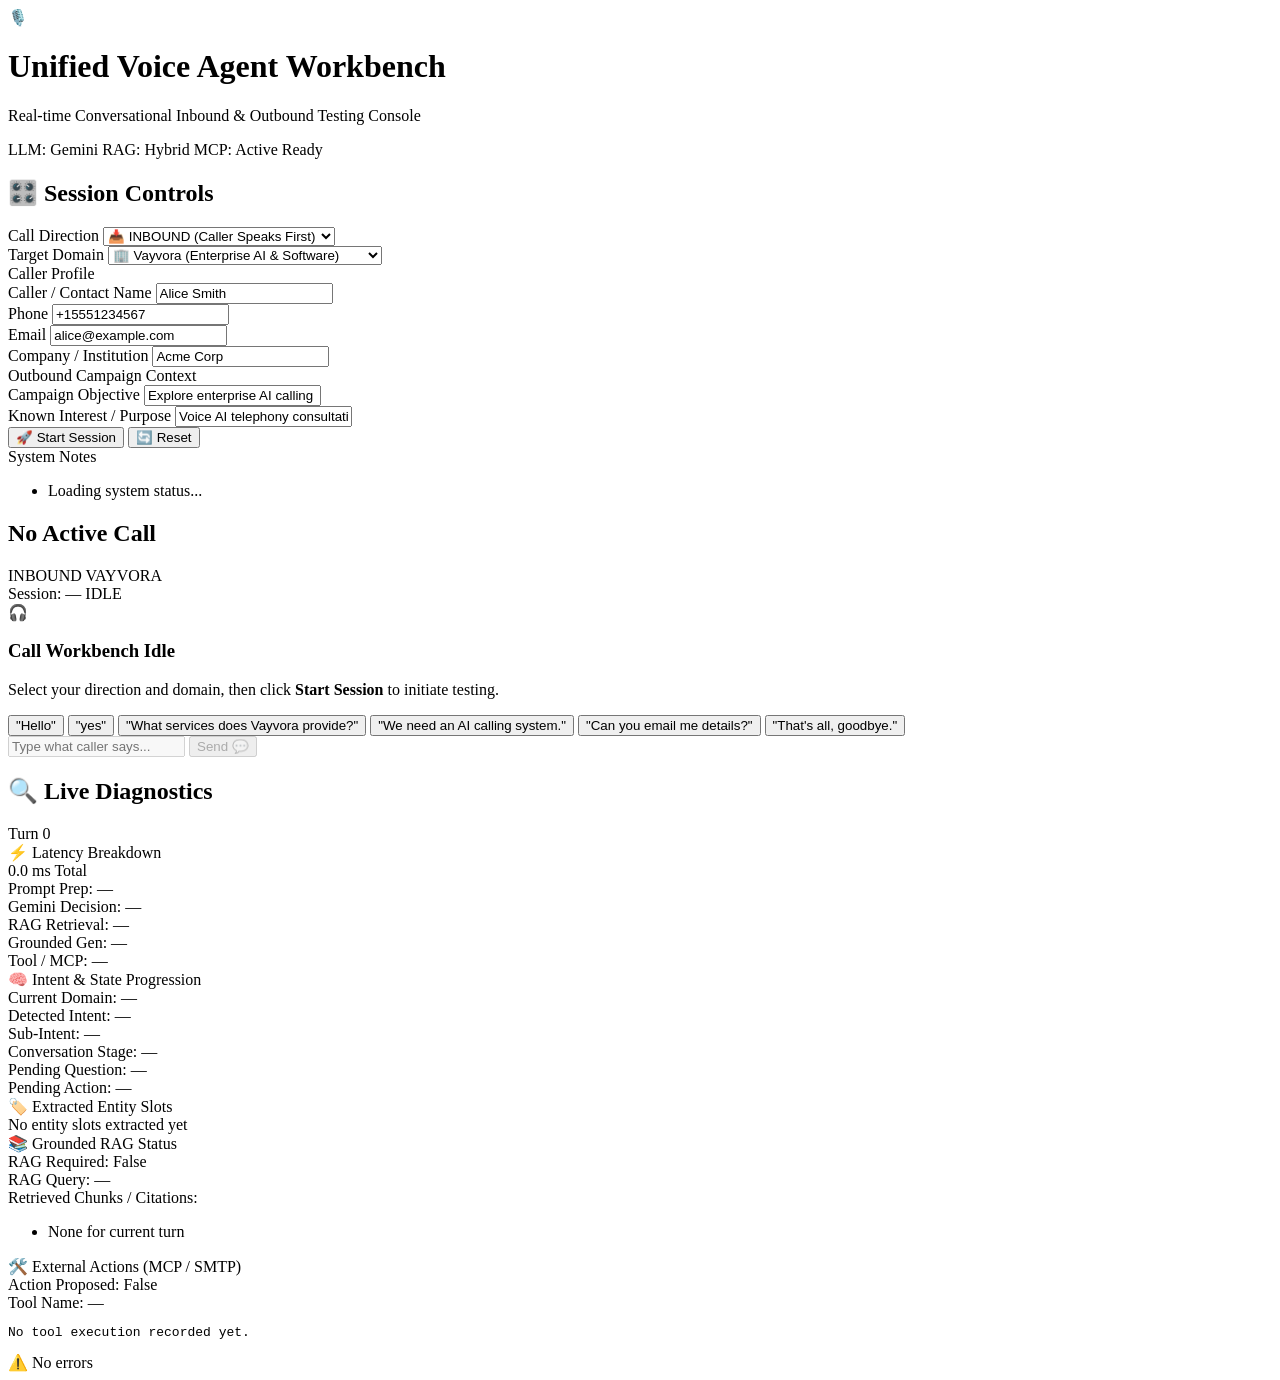
==== src/ui/templates/index.html @ 20f93dd8 "Initial commit of voice project structure" ====
<!DOCTYPE html>
<html lang="en">
<head>
  <meta charset="UTF-8">
  <meta name="viewport" content="width=device-width, initial-scale=1.0">
  <title>Unified AI Voice Agent - Testing Console</title>
  <link rel="stylesheet" href="/static/style.css">
  <link rel="preconnect" href="https://fonts.googleapis.com">
  <link rel="preconnect" href="https://fonts.gstatic.com" crossorigin>
  <link href="https://fonts.googleapis.com/css2?family=Inter:wght@400;500;600;700&family=JetBrains+Mono:wght@400;500&display=swap" rel="stylesheet">
</head>
<body>
  <div class="app-container">
    <!-- Top Header -->
    <header class="app-header">
      <div class="logo-area">
        <span class="icon">🎙️</span>
        <div class="title-group">
          <h1>Unified Voice Agent Workbench</h1>
          <p class="subtitle">Real-time Conversational Inbound & Outbound Testing Console</p>
        </div>
      </div>
      <div class="header-badges">
        <span id="badge-llm" class="badge badge-llm">LLM: Gemini</span>
        <span id="badge-rag" class="badge badge-rag">RAG: Hybrid</span>
        <span id="badge-tool" class="badge badge-tool">MCP: Active</span>
        <span id="badge-status" class="badge badge-status">Ready</span>
      </div>
    </header>

    <!-- Main 3-Column Layout -->
    <main class="main-content">
      <!-- Left Column: Session Configuration -->
      <aside class="sidebar-panel">
        <div class="card-header">
          <h2>🎛️ Session Controls</h2>
        </div>

        <form id="session-form" class="controls-form">
          <div class="form-group">
            <label for="call-direction">Call Direction</label>
            <select id="call-direction" class="form-select">
              <option value="inbound" selected>📥 INBOUND (Caller Speaks First)</option>
              <option value="outbound">📤 OUTBOUND (Agent Starts Call)</option>
            </select>
          </div>

          <div class="form-group">
            <label for="domain-select">Target Domain</label>
            <select id="domain-select" class="form-select">
              <option value="vayvora" selected>🏢 Vayvora (Enterprise AI & Software)</option>
              <option value="edusaas">🎓 EduSaaS (AI & Data Science Courses)</option>
            </select>
          </div>

          <div class="section-divider"><span>Caller Profile</span></div>

          <div class="form-group">
            <label for="caller-name">Caller / Contact Name</label>
            <input type="text" id="caller-name" class="form-input" placeholder="e.g. Alice Smith" value="Alice Smith">
          </div>

          <div class="form-row">
            <div class="form-group">
              <label for="caller-phone">Phone</label>
              <input type="text" id="caller-phone" class="form-input" placeholder="+15551234567" value="+15551234567">
            </div>
            <div class="form-group">
              <label for="caller-email">Email</label>
              <input type="email" id="caller-email" class="form-input" placeholder="alice@example.com" value="alice@example.com">
            </div>
          </div>

          <div class="form-group">
            <label for="caller-company">Company / Institution</label>
            <input type="text" id="caller-company" class="form-input" placeholder="e.g. Acme Corp" value="Acme Corp">
          </div>

          <div id="outbound-fields" class="outbound-extra-fields">
            <div class="section-divider"><span>Outbound Campaign Context</span></div>
            <div class="form-group">
              <label for="campaign-objective">Campaign Objective</label>
              <input type="text" id="campaign-objective" class="form-input" placeholder="e.g. AI automation follow-up" value="Explore enterprise AI calling system">
            </div>
            <div class="form-group">
              <label for="known-purpose">Known Interest / Purpose</label>
              <input type="text" id="known-purpose" class="form-input" placeholder="e.g. Voice AI agent requirement" value="Voice AI telephony consultation">
            </div>
          </div>

          <div class="action-buttons">
            <button type="button" id="btn-start" class="btn btn-primary">🚀 Start Session</button>
            <button type="button" id="btn-reset" class="btn btn-secondary">🔄 Reset</button>
          </div>
        </form>

        <div class="notes-card">
          <div class="notes-header">System Notes</div>
          <ul id="system-notes-list" class="notes-list">
            <li>Loading system status...</li>
          </ul>
        </div>
      </aside>

      <!-- Center Column: Conversation Chat -->
      <section class="chat-panel">
        <div class="chat-header">
          <div class="chat-title-group">
            <h2 id="chat-session-title">No Active Call</h2>
            <span id="chat-direction-badge" class="badge badge-outline">INBOUND</span>
            <span id="chat-domain-badge" class="badge badge-domain">VAYVORA</span>
          </div>
          <div class="session-meta">
            <span id="session-id-display" class="meta-item">Session: —</span>
            <span id="session-status-badge" class="meta-badge status-idle">IDLE</span>
          </div>
        </div>

        <div id="chat-messages" class="chat-messages-container">
          <div class="empty-state" id="empty-state">
            <div class="empty-icon">🎧</div>
            <h3>Call Workbench Idle</h3>
            <p>Select your direction and domain, then click <strong>Start Session</strong> to initiate testing.</p>
          </div>
        </div>

        <!-- Quick Prompts Bar -->
        <div class="quick-prompts-bar" id="quick-prompts">
          <button class="quick-btn" data-text="Hello">"Hello"</button>
          <button class="quick-btn" data-text="yes">"yes"</button>
          <button class="quick-btn" data-text="What services does Vayvora provide?">"What services does Vayvora provide?"</button>
          <button class="quick-btn" data-text="We need an AI calling system.">"We need an AI calling system."</button>
          <button class="quick-btn" data-text="Can you email me the details?">"Can you email me details?"</button>
          <button class="quick-btn" data-text="That's all, thank you.">"That's all, goodbye."</button>
        </div>

        <!-- Message Input -->
        <div class="chat-input-area">
          <form id="chat-form" class="chat-form">
            <input type="text" id="user-input" class="chat-input" placeholder="Type what caller says..." autocomplete="off" disabled>
            <button type="submit" id="btn-send" class="btn btn-send" disabled>Send 💬</button>
          </form>
        </div>
      </section>

      <!-- Right Column: Live Diagnostics & Telemetry -->
      <aside class="diagnostics-panel">
        <div class="card-header">
          <h2>🔍 Live Diagnostics</h2>
          <span id="turn-counter" class="badge badge-turn">Turn 0</span>
        </div>

        <!-- Latency Card -->
        <div class="diag-card">
          <div class="diag-card-title">⚡ Latency Breakdown</div>
          <div class="latency-hero">
            <span class="latency-val" id="lat-total">0.0</span>
            <span class="latency-unit">ms Total</span>
          </div>
          <div class="latency-grid">
            <div class="lat-item">
              <span class="lat-label">Prompt Prep:</span>
              <span class="lat-data" id="lat-prompt">—</span>
            </div>
            <div class="lat-item">
              <span class="lat-label">Gemini Decision:</span>
              <span class="lat-data" id="lat-decision">—</span>
            </div>
            <div class="lat-item">
              <span class="lat-label">RAG Retrieval:</span>
              <span class="lat-data" id="lat-rag">—</span>
            </div>
            <div class="lat-item">
              <span class="lat-label">Grounded Gen:</span>
              <span class="lat-data" id="lat-grounded">—</span>
            </div>
            <div class="lat-item">
              <span class="lat-label">Tool / MCP:</span>
              <span class="lat-data" id="lat-tool">—</span>
            </div>
          </div>
        </div>

        <!-- State & Intent Card -->
        <div class="diag-card">
          <div class="diag-card-title">🧠 Intent & State Progression</div>
          <div class="diag-row">
            <span class="diag-label">Current Domain:</span>
            <span class="diag-value" id="diag-domain">—</span>
          </div>
          <div class="diag-row">
            <span class="diag-label">Detected Intent:</span>
            <span class="diag-value highlight-intent" id="diag-intent">—</span>
          </div>
          <div class="diag-row">
            <span class="diag-label">Sub-Intent:</span>
            <span class="diag-value" id="diag-sub-intent">—</span>
          </div>
          <div class="diag-row">
            <span class="diag-label">Conversation Stage:</span>
            <span class="diag-value badge-stage" id="diag-stage">—</span>
          </div>
          <div class="diag-row">
            <span class="diag-label">Pending Question:</span>
            <span class="diag-value" id="diag-pending-q">—</span>
          </div>
          <div class="diag-row">
            <span class="diag-label">Pending Action:</span>
            <span class="diag-value" id="diag-pending-a">—</span>
          </div>
        </div>

        <!-- Extracted Slots Card -->
        <div class="diag-card">
          <div class="diag-card-title">🏷️ Extracted Entity Slots</div>
          <div id="diag-slots-container" class="slots-container">
            <span class="empty-tag">No entity slots extracted yet</span>
          </div>
        </div>

        <!-- Grounded RAG Card -->
        <div class="diag-card">
          <div class="diag-card-title">📚 Grounded RAG Status</div>
          <div class="diag-row">
            <span class="diag-label">RAG Required:</span>
            <span class="diag-value" id="diag-rag-required">False</span>
          </div>
          <div class="diag-row">
            <span class="diag-label">RAG Query:</span>
            <span class="diag-value query-text" id="diag-rag-query">—</span>
          </div>
          <div class="diag-citations-box">
            <span class="diag-label">Retrieved Chunks / Citations:</span>
            <ul id="diag-citations-list" class="citations-list">
              <li class="empty-item">None for current turn</li>
            </ul>
          </div>
        </div>

        <!-- MCP Tool Card -->
        <div class="diag-card">
          <div class="diag-card-title">🛠️ External Actions (MCP / SMTP)</div>
          <div class="diag-row">
            <span class="diag-label">Action Proposed:</span>
            <span class="diag-value" id="diag-action-proposed">False</span>
          </div>
          <div class="diag-row">
            <span class="diag-label">Tool Name:</span>
            <span class="diag-value highlight-tool" id="diag-tool-name">—</span>
          </div>
          <div class="diag-tool-result" id="diag-tool-result">
            <pre id="diag-tool-json">No tool execution recorded yet.</pre>
          </div>
        </div>

        <!-- Error Banner -->
        <div id="error-banner" class="error-banner hidden">
          <span class="error-icon">⚠️</span>
          <span id="error-text" class="error-text">No errors</span>
        </div>
      </aside>
    </main>
  </div>

  <script src="/static/app.js"></script>
</body>
</html>
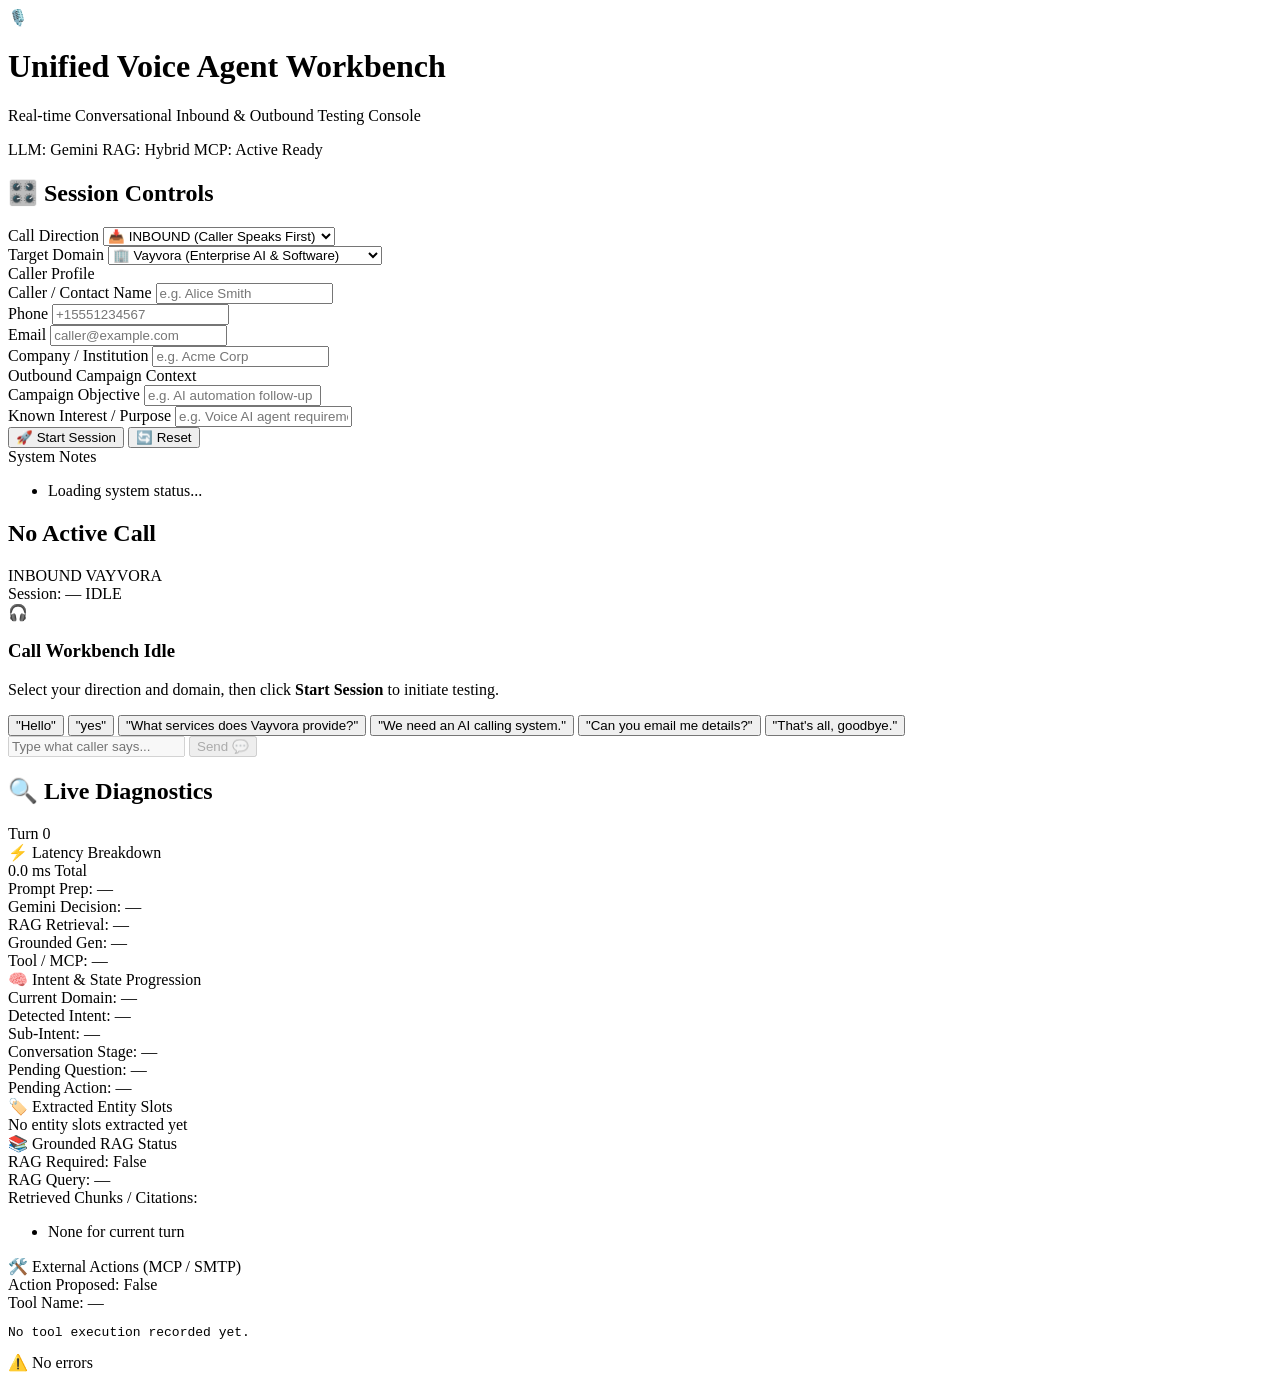
==== commit 571b8321: "Initial commit of voice project structure" ====
--- a/src/ui/templates/index.html
+++ b/src/ui/templates/index.html
@@ -57,34 +57,34 @@
 
           <div class="form-group">
             <label for="caller-name">Caller / Contact Name</label>
-            <input type="text" id="caller-name" class="form-input" placeholder="e.g. Alice Smith" value="Alice Smith">
+            <input type="text" id="caller-name" class="form-input" placeholder="e.g. Alice Smith">
           </div>
 
           <div class="form-row">
             <div class="form-group">
               <label for="caller-phone">Phone</label>
-              <input type="text" id="caller-phone" class="form-input" placeholder="+15551234567" value="+15551234567">
+              <input type="text" id="caller-phone" class="form-input" placeholder="+15551234567">
             </div>
             <div class="form-group">
               <label for="caller-email">Email</label>
-              <input type="email" id="caller-email" class="form-input" placeholder="alice@example.com" value="alice@example.com">
+              <input type="email" id="caller-email" class="form-input" placeholder="caller@example.com">
             </div>
           </div>
 
           <div class="form-group">
             <label for="caller-company">Company / Institution</label>
-            <input type="text" id="caller-company" class="form-input" placeholder="e.g. Acme Corp" value="Acme Corp">
+            <input type="text" id="caller-company" class="form-input" placeholder="e.g. Acme Corp">
           </div>
 
           <div id="outbound-fields" class="outbound-extra-fields">
             <div class="section-divider"><span>Outbound Campaign Context</span></div>
             <div class="form-group">
               <label for="campaign-objective">Campaign Objective</label>
-              <input type="text" id="campaign-objective" class="form-input" placeholder="e.g. AI automation follow-up" value="Explore enterprise AI calling system">
+              <input type="text" id="campaign-objective" class="form-input" placeholder="e.g. AI automation follow-up">
             </div>
             <div class="form-group">
               <label for="known-purpose">Known Interest / Purpose</label>
-              <input type="text" id="known-purpose" class="form-input" placeholder="e.g. Voice AI agent requirement" value="Voice AI telephony consultation">
+              <input type="text" id="known-purpose" class="form-input" placeholder="e.g. Voice AI agent requirement">
             </div>
           </div>
 
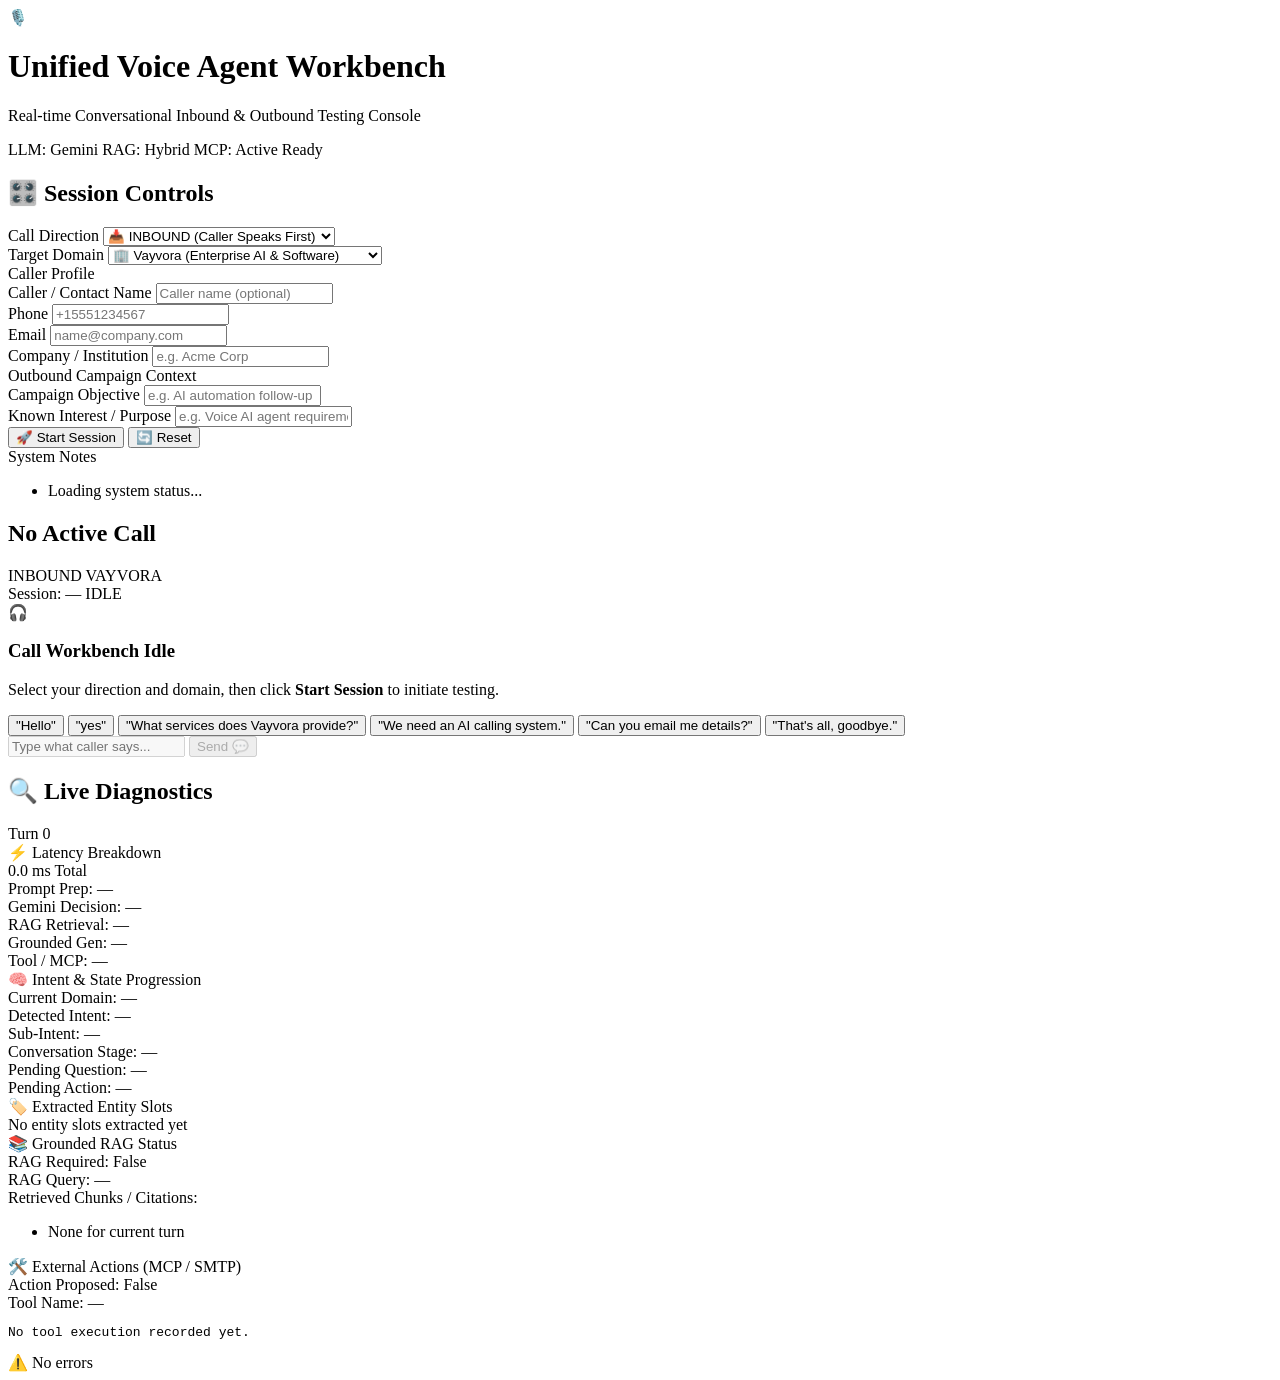
==== commit 3242c5cd: "Initial commit of voice project structure" ====
--- a/src/ui/templates/index.html
+++ b/src/ui/templates/index.html
@@ -57,7 +57,7 @@
 
           <div class="form-group">
             <label for="caller-name">Caller / Contact Name</label>
-            <input type="text" id="caller-name" class="form-input" placeholder="e.g. Alice Smith">
+            <input type="text" id="caller-name" class="form-input" placeholder="Caller name (optional)">
           </div>
 
           <div class="form-row">
@@ -67,7 +67,7 @@
             </div>
             <div class="form-group">
               <label for="caller-email">Email</label>
-              <input type="email" id="caller-email" class="form-input" placeholder="caller@example.com">
+              <input type="email" id="caller-email" class="form-input" placeholder="name@company.com">
             </div>
           </div>
 
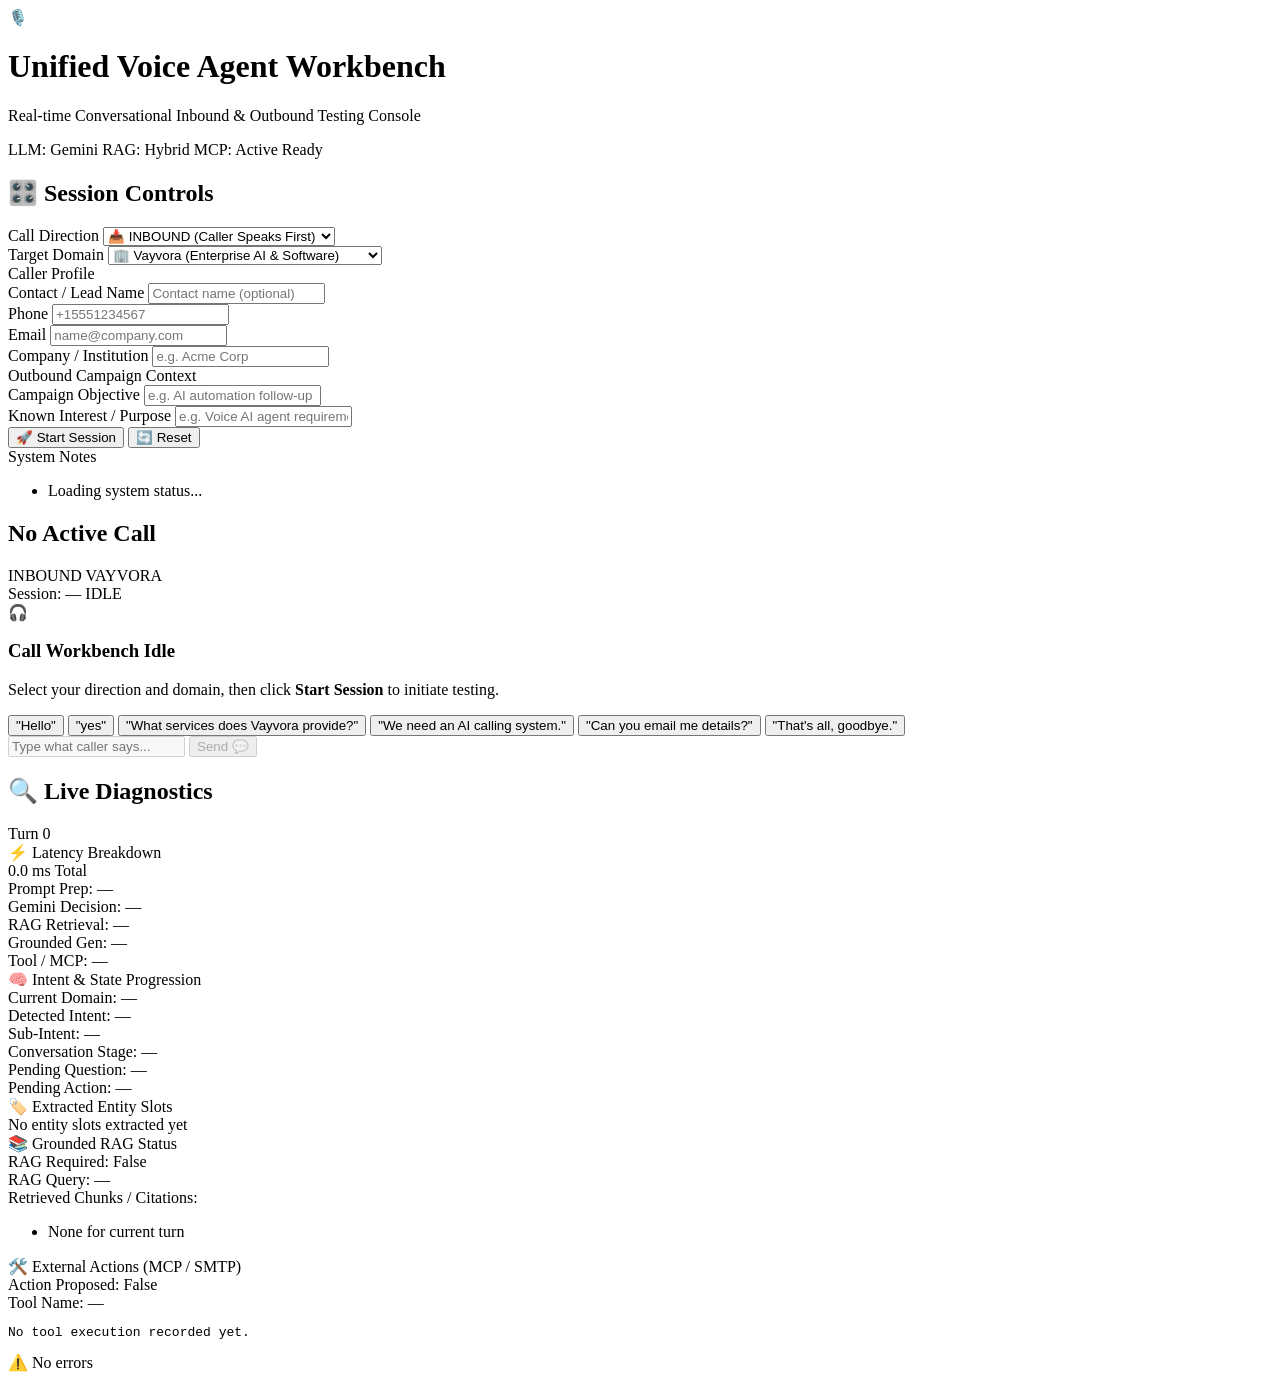
==== commit af7dea38: "postgres and wverything else" ====
--- a/src/ui/templates/index.html
+++ b/src/ui/templates/index.html
@@ -56,8 +56,8 @@
           <div class="section-divider"><span>Caller Profile</span></div>
 
           <div class="form-group">
-            <label for="caller-name">Caller / Contact Name</label>
-            <input type="text" id="caller-name" class="form-input" placeholder="Caller name (optional)">
+            <label for="caller-name">Contact / Lead Name</label>
+            <input type="text" id="caller-name" class="form-input" placeholder="Contact name (optional)">
           </div>
 
           <div class="form-row">
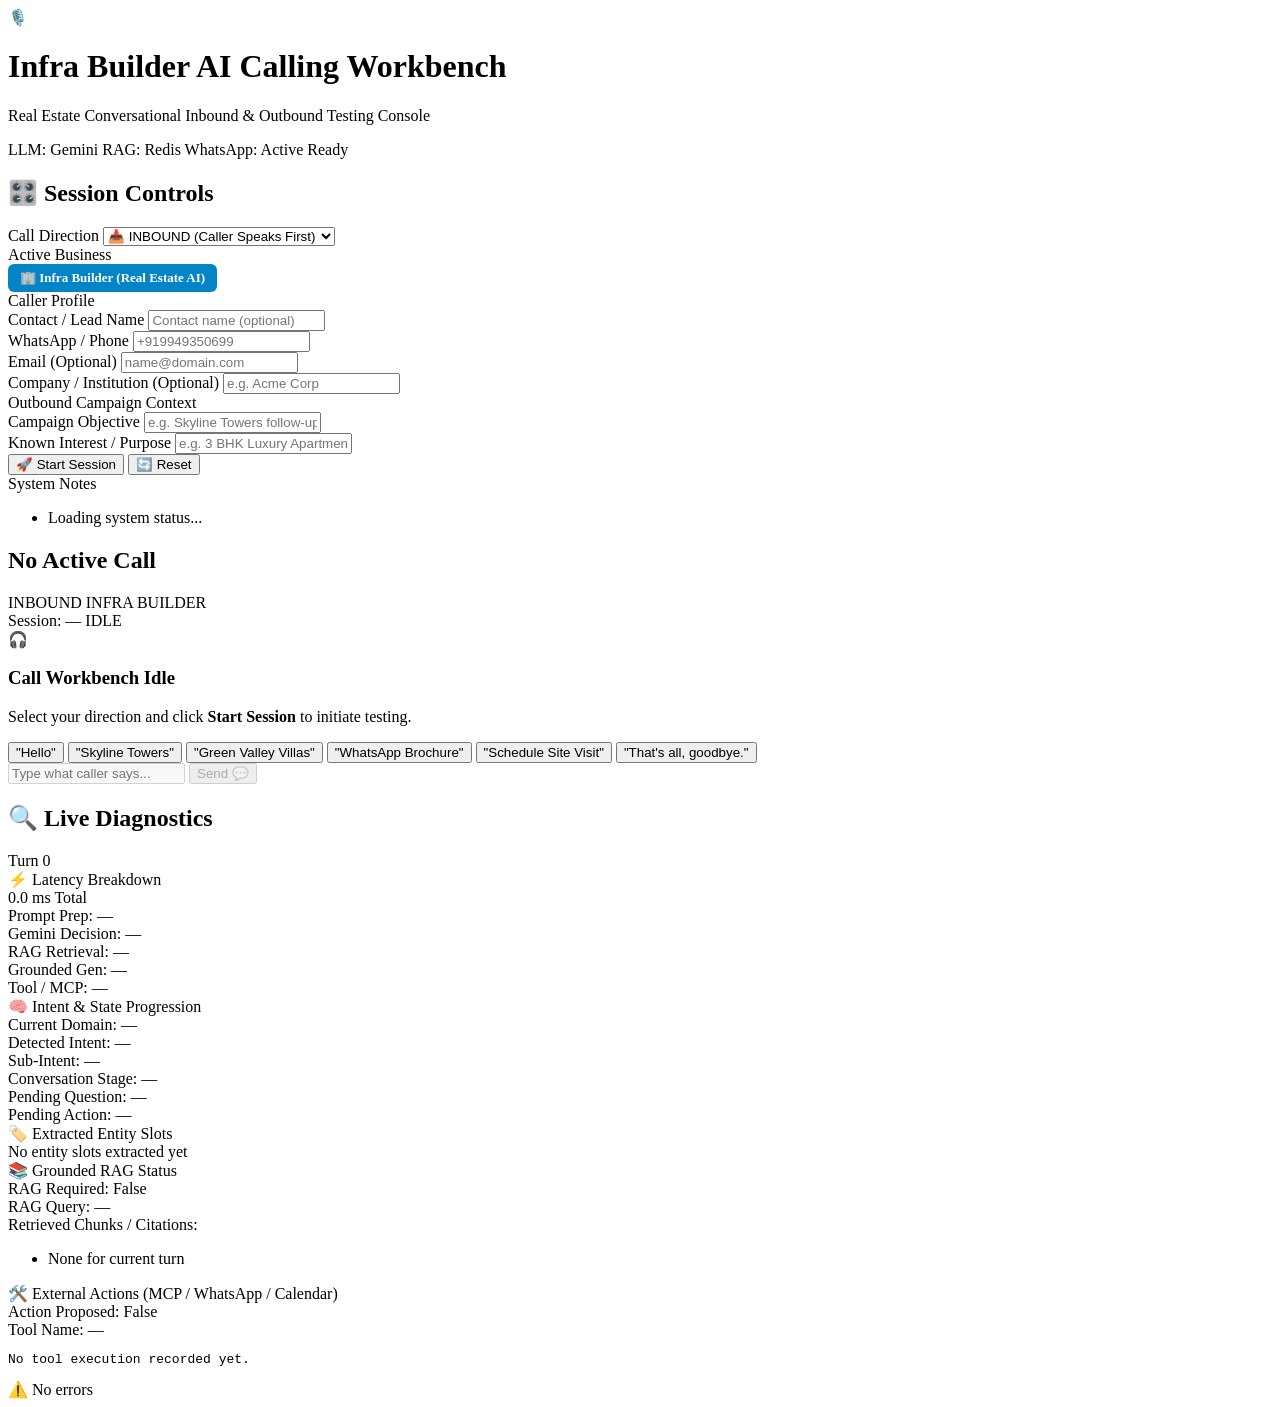
==== commit 61d5d039: "Fix Infra Builder voice agent and RAG ingestion" ====
--- a/src/ui/templates/index.html
+++ b/src/ui/templates/index.html
@@ -16,14 +16,14 @@
       <div class="logo-area">
         <span class="icon">🎙️</span>
         <div class="title-group">
-          <h1>Unified Voice Agent Workbench</h1>
-          <p class="subtitle">Real-time Conversational Inbound & Outbound Testing Console</p>
+          <h1>Infra Builder AI Calling Workbench</h1>
+          <p class="subtitle">Real Estate Conversational Inbound & Outbound Testing Console</p>
         </div>
       </div>
       <div class="header-badges">
         <span id="badge-llm" class="badge badge-llm">LLM: Gemini</span>
-        <span id="badge-rag" class="badge badge-rag">RAG: Hybrid</span>
-        <span id="badge-tool" class="badge badge-tool">MCP: Active</span>
+        <span id="badge-rag" class="badge badge-rag">RAG: Redis</span>
+        <span id="badge-tool" class="badge badge-tool">WhatsApp: Active</span>
         <span id="badge-status" class="badge badge-status">Ready</span>
       </div>
     </header>
@@ -46,11 +46,11 @@
           </div>
 
           <div class="form-group">
-            <label for="domain-select">Target Domain</label>
-            <select id="domain-select" class="form-select">
-              <option value="vayvora" selected>🏢 Vayvora (Enterprise AI & Software)</option>
-              <option value="edusaas">🎓 EduSaaS (AI & Data Science Courses)</option>
-            </select>
+            <label for="domain-select">Active Business</label>
+            <div class="business-badge-display">
+              <span class="badge badge-domain" style="font-size: 13px; font-weight: 600; padding: 6px 12px; background: #0284c7; color: #fff; border-radius: 6px; display: inline-block;">🏢 Infra Builder (Real Estate AI)</span>
+            </div>
+            <input type="hidden" id="domain-select" value="infra_builder">
           </div>
 
           <div class="section-divider"><span>Caller Profile</span></div>
@@ -62,17 +62,17 @@
 
           <div class="form-row">
             <div class="form-group">
-              <label for="caller-phone">Phone</label>
-              <input type="text" id="caller-phone" class="form-input" placeholder="+15551234567">
-            </div>
-            <div class="form-group">
-              <label for="caller-email">Email</label>
-              <input type="email" id="caller-email" class="form-input" placeholder="name@company.com">
-            </div>
-          </div>
-
-          <div class="form-group">
-            <label for="caller-company">Company / Institution</label>
+              <label for="caller-phone">WhatsApp / Phone</label>
+              <input type="text" id="caller-phone" class="form-input" placeholder="+919949350699">
+            </div>
+            <div class="form-group">
+              <label for="caller-email">Email (Optional)</label>
+              <input type="email" id="caller-email" class="form-input" placeholder="name@domain.com">
+            </div>
+          </div>
+
+          <div class="form-group">
+            <label for="caller-company">Company / Institution (Optional)</label>
             <input type="text" id="caller-company" class="form-input" placeholder="e.g. Acme Corp">
           </div>
 
@@ -80,11 +80,11 @@
             <div class="section-divider"><span>Outbound Campaign Context</span></div>
             <div class="form-group">
               <label for="campaign-objective">Campaign Objective</label>
-              <input type="text" id="campaign-objective" class="form-input" placeholder="e.g. AI automation follow-up">
+              <input type="text" id="campaign-objective" class="form-input" placeholder="e.g. Skyline Towers follow-up">
             </div>
             <div class="form-group">
               <label for="known-purpose">Known Interest / Purpose</label>
-              <input type="text" id="known-purpose" class="form-input" placeholder="e.g. Voice AI agent requirement">
+              <input type="text" id="known-purpose" class="form-input" placeholder="e.g. 3 BHK Luxury Apartment">
             </div>
           </div>
 
@@ -108,7 +108,7 @@
           <div class="chat-title-group">
             <h2 id="chat-session-title">No Active Call</h2>
             <span id="chat-direction-badge" class="badge badge-outline">INBOUND</span>
-            <span id="chat-domain-badge" class="badge badge-domain">VAYVORA</span>
+            <span id="chat-domain-badge" class="badge badge-domain">INFRA BUILDER</span>
           </div>
           <div class="session-meta">
             <span id="session-id-display" class="meta-item">Session: —</span>
@@ -120,17 +120,17 @@
           <div class="empty-state" id="empty-state">
             <div class="empty-icon">🎧</div>
             <h3>Call Workbench Idle</h3>
-            <p>Select your direction and domain, then click <strong>Start Session</strong> to initiate testing.</p>
+            <p>Select your direction and click <strong>Start Session</strong> to initiate testing.</p>
           </div>
         </div>
 
         <!-- Quick Prompts Bar -->
         <div class="quick-prompts-bar" id="quick-prompts">
           <button class="quick-btn" data-text="Hello">"Hello"</button>
-          <button class="quick-btn" data-text="yes">"yes"</button>
-          <button class="quick-btn" data-text="What services does Vayvora provide?">"What services does Vayvora provide?"</button>
-          <button class="quick-btn" data-text="We need an AI calling system.">"We need an AI calling system."</button>
-          <button class="quick-btn" data-text="Can you email me the details?">"Can you email me details?"</button>
+          <button class="quick-btn" data-text="Tell me about Skyline Towers in Whitefield.">"Skyline Towers"</button>
+          <button class="quick-btn" data-text="What is the price and configuration of Green Valley Villas?">"Green Valley Villas"</button>
+          <button class="quick-btn" data-text="Can you share the project brochure on WhatsApp?">"WhatsApp Brochure"</button>
+          <button class="quick-btn" data-text="Schedule a site visit for tomorrow at 11:00 AM.">"Schedule Site Visit"</button>
           <button class="quick-btn" data-text="That's all, thank you.">"That's all, goodbye."</button>
         </div>
 
@@ -239,7 +239,7 @@
 
         <!-- MCP Tool Card -->
         <div class="diag-card">
-          <div class="diag-card-title">🛠️ External Actions (MCP / SMTP)</div>
+          <div class="diag-card-title">🛠️ External Actions (MCP / WhatsApp / Calendar)</div>
           <div class="diag-row">
             <span class="diag-label">Action Proposed:</span>
             <span class="diag-value" id="diag-action-proposed">False</span>
